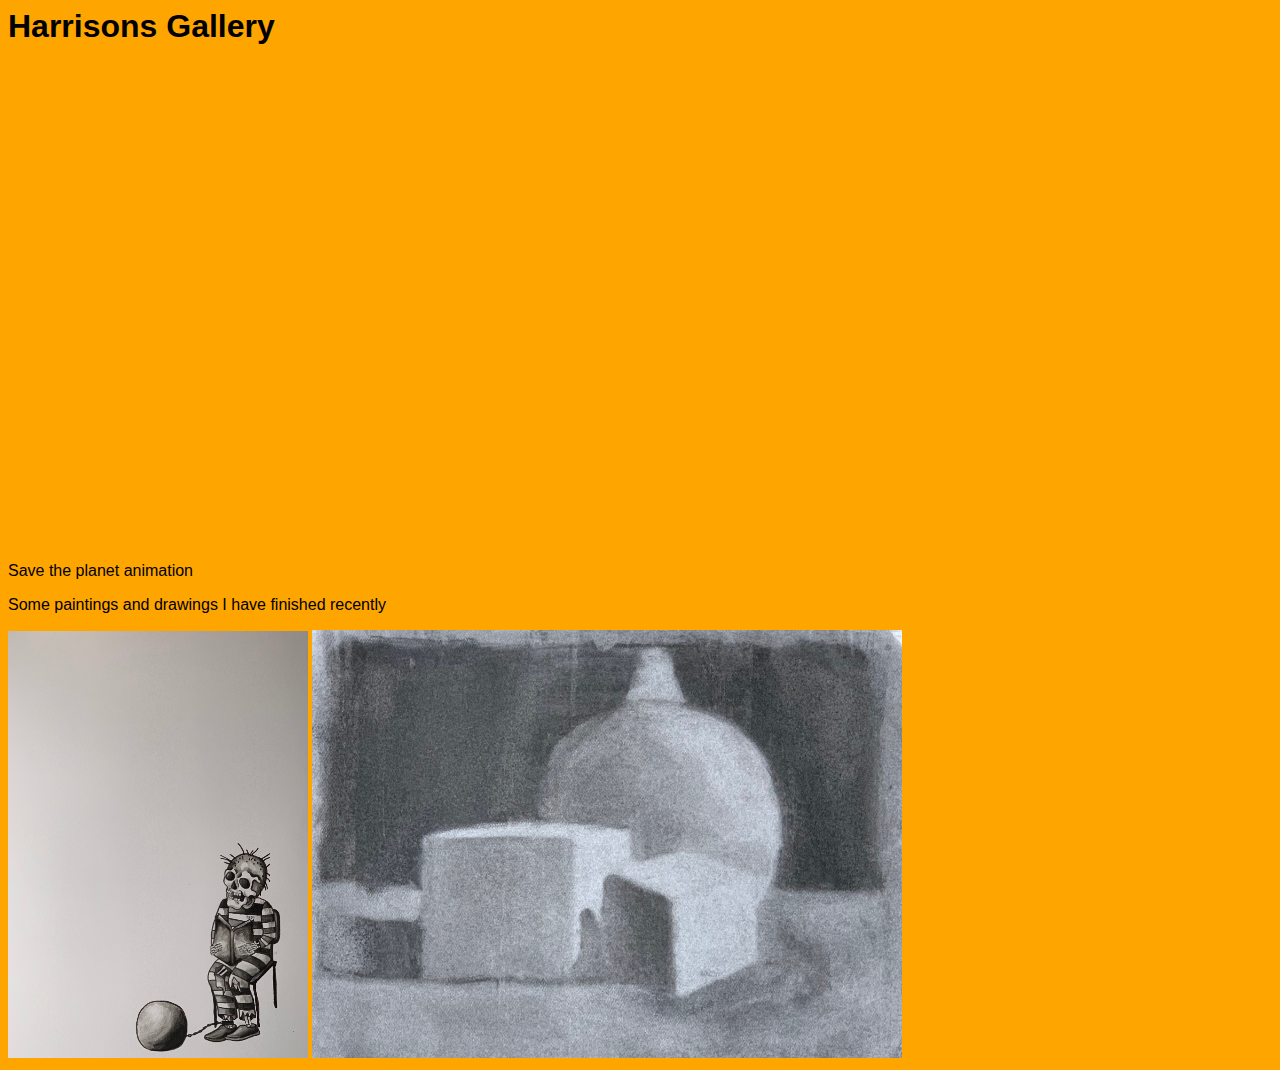
==== Final/index.html @ a8cfb02c "final" ====
<html>
<head>
	<title>Harrisons Gallery</title>
	<style type="text/css">
		body{ background-color: orange;
font-family: Arial, Helvetica, sans-serif;
		 }
	</style>
</head>
<body>
	<h1>Harrisons Gallery</h1>
	<iframe src="https://player.vimeo.com/video/335463084" width="640" height="480" frameborder="0" allow="autoplay; fullscreen" allowfullscreen></iframe>
	<p>Save the planet animation</p>
<p>Some paintings and drawings I have finished recently</p>
<img src="WAITING.jpg" width="300"> <img src="BOX.jpg" width="590">

</body>
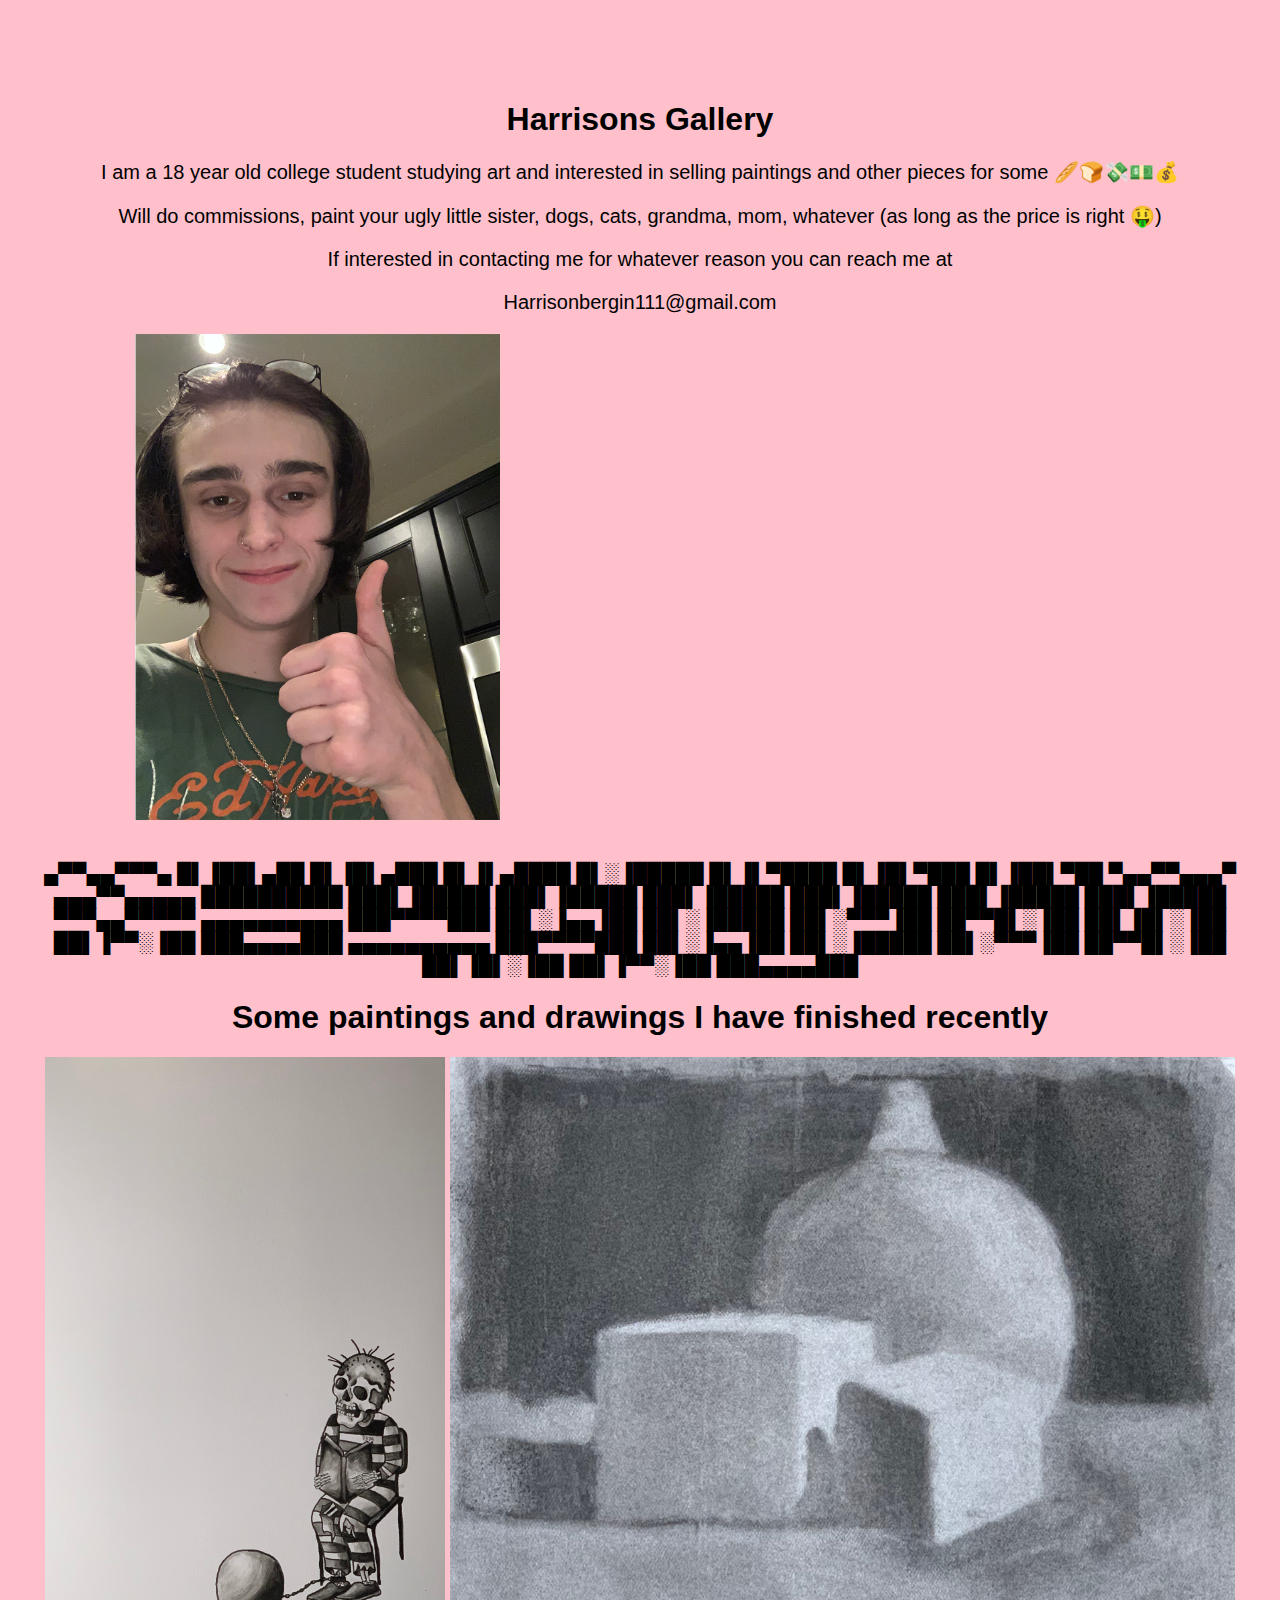
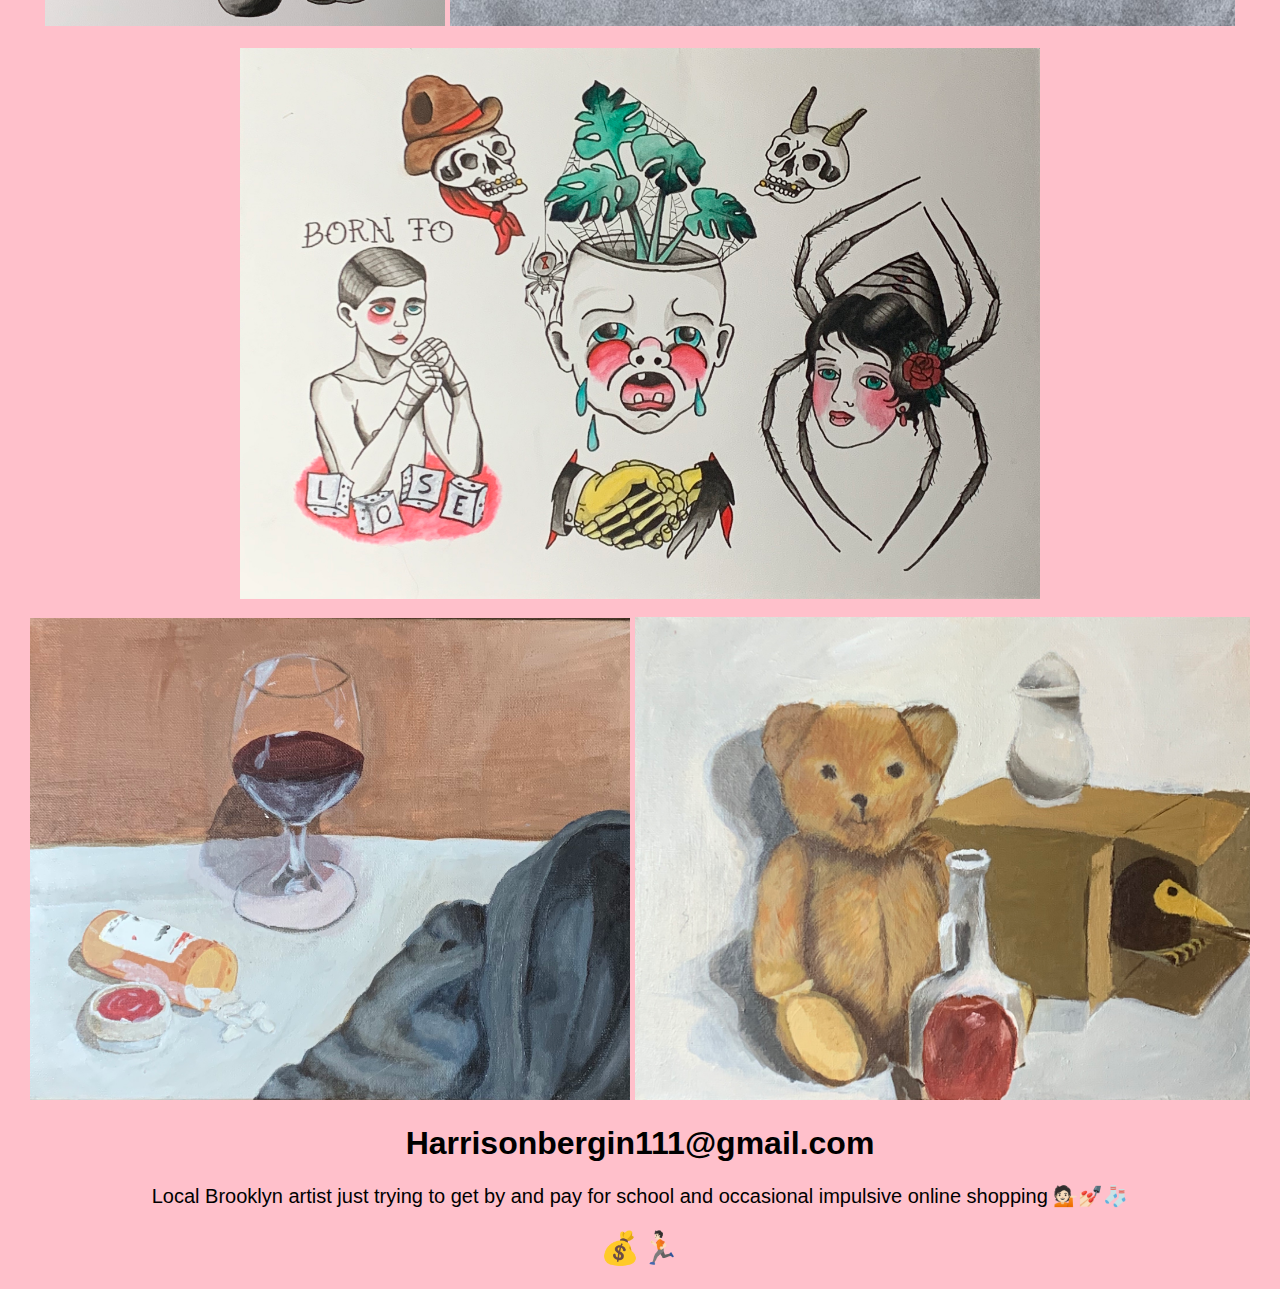
==== commit 62e2e034: "finished website" ====
--- a/Final/index.html
+++ b/Final/index.html
@@ -2,16 +2,75 @@
 <head>
 	<title>Harrisons Gallery</title>
 	<style type="text/css">
-		body{ background-color: orange;
-font-family: Arial, Helvetica, sans-serif;
-		 }
+		body{ background-color: pink;
+              font-family: Arial, Helvetica, sans-serif;
+              text-align: center;
+
+		 }	
+		 p {font-size: 20}
 	</style>
+
 </head>
 <body>
+<br></br>
+<br></br>
 	<h1>Harrisons Gallery</h1>
+	<p>I am a 18 year old college student studying art and interested in selling paintings and other pieces for some 🥖🍞💸💵💰</p>
+	<p>Will do commissions, paint your ugly little sister, dogs, cats, grandma, mom, whatever (as long as the price is right 🤑)</p>
+	<p>If interested in contacting me for whatever reason you can reach me at</p>
+	<p>Harrisonbergin111@gmail.com</p>
+	<img src="ME.jpg" width="365" height="auto">
 	<iframe src="https://player.vimeo.com/video/335463084" width="640" height="480" frameborder="0" allow="autoplay; fullscreen" allowfullscreen></iframe>
-	<p>Save the planet animation</p>
-<p>Some paintings and drawings I have finished recently</p>
-<img src="WAITING.jpg" width="300"> <img src="BOX.jpg" width="590">
+	<br></br>
+ <p>▄▀▀▄▄▀▀▀▄
+█▌▐██▌▄██
+█▌▐█▌▄███
+█▌▐▌▄████
+█▌░▐█████
+█▌▐▌▀████
+█▌▐█▌▀███
+█▌▐██▌▀██
+▀▄▄▀▀▄▄▄▀
 
+▄▄▄▀▀▄▄▄▄▄
+██████████
+███▌▐█████
+███▌▐█████
+███▌▐█████
+███▌▐█████
+███▌▐█████
+███▌▐█████
+▀▀▀▄▄▀▀▀▀▀
+
+▄▄▄▄▄▄▄▄▄▄
+███▀▀▀▀███
+██▌░▐▄▄▐██
+██▌░▐█████
+██▌░▀▀▀▐██
+██▀▀█▌░▐██
+██▌▐█▌░▐██
+██▌▐▀▀░▐██
+███▄▄▄▄███
+
+▄▄▄▄▄▄▄▄▄▄
+███▀▀▀▀███
+██▌░▐▄▄▐██
+██▌░▐█████
+██▌░▀▀▀▐██
+██▀▀█▌░▐██
+██▌▐█▌░▐██
+██▌▐▀▀░▐██
+███▄▄▄▄███
+</p>
+<h1>Some paintings and drawings I have finished recently</h1>
+<img src="WAITING.jpg" width="400"> 
+
+	<img src="BOX.jpg" width="785">
+<br></br>
+<img src="FLASH.jpg" width="800">
+<br></br>
+<img src="WINE.jpg" width="600"> <img src="BEAR.jpg" width="615">
+<h1>Harrisonbergin111@gmail.com</h1>
+<p>Local Brooklyn artist just trying to get by and pay for school and occasional impulsive online shopping 💁🏻‍💅🏻🧦</p>
+<h1>💰🏃🏻‍</h1>
 </body>